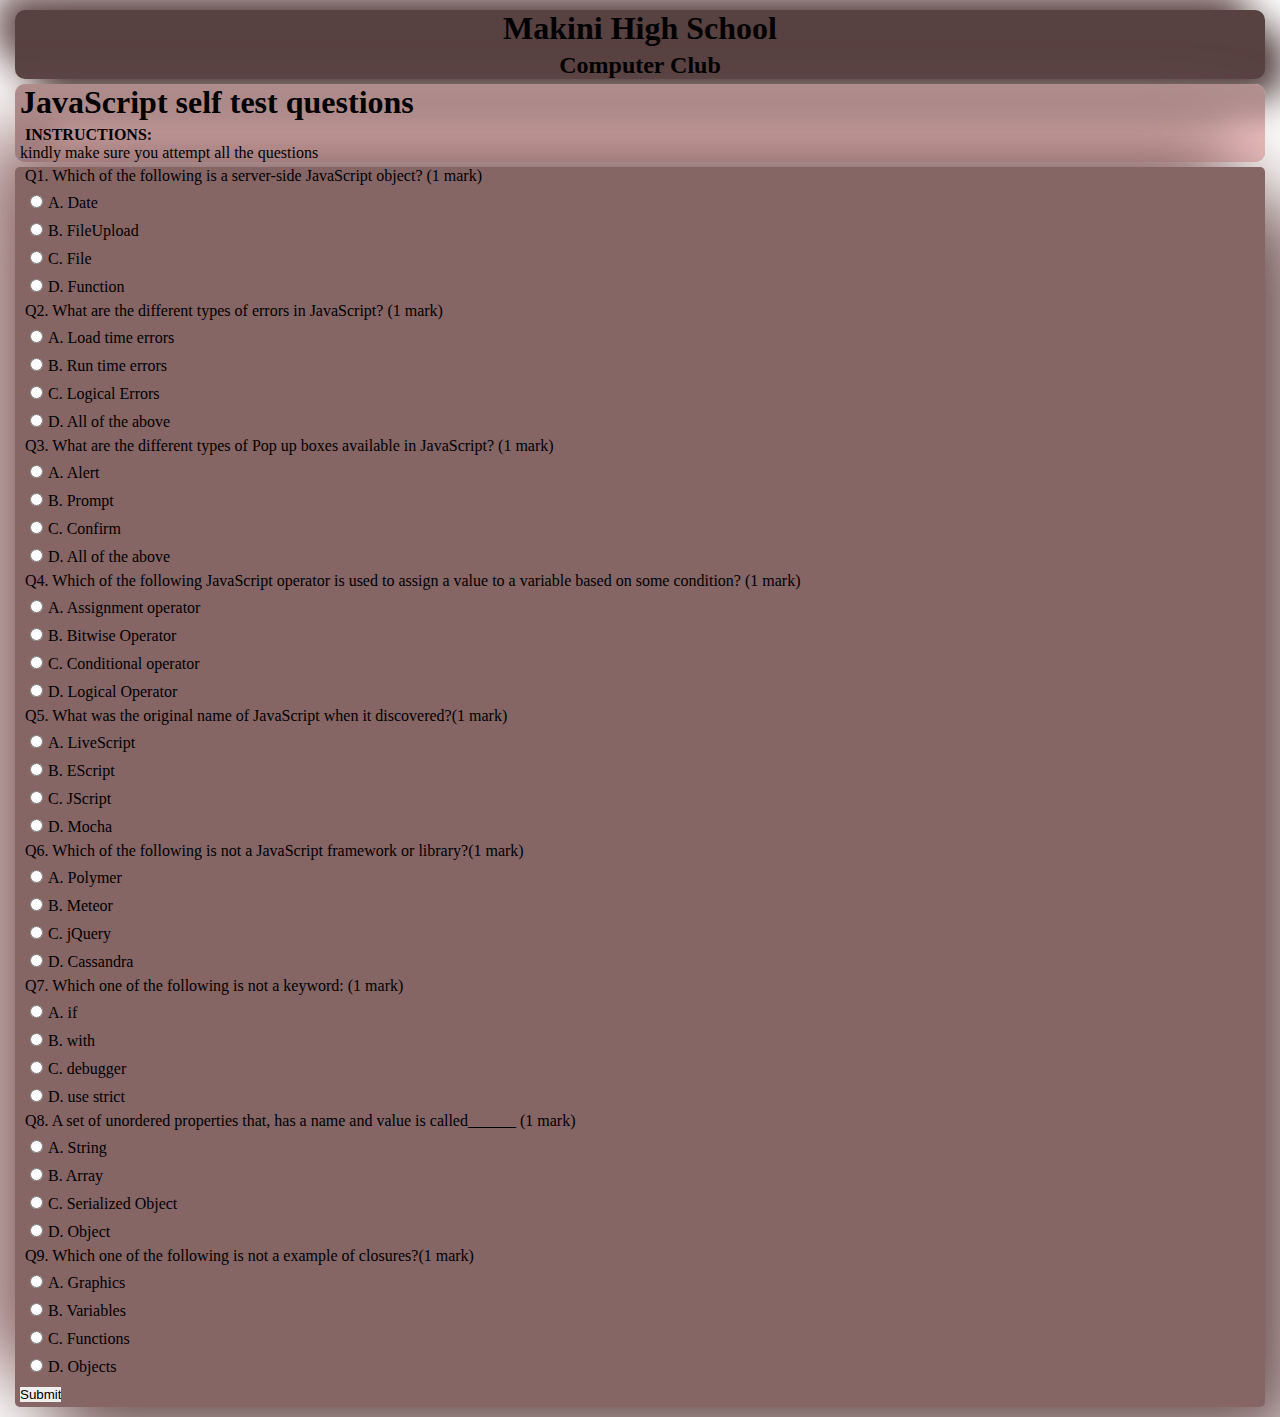
==== Index.html @ e2dfe6f7 "style:improved page display" ====
<!DOCTYPE html>
<html lang="en">
<head>
    <meta charset="UTF-8">
    <meta http-equiv="X-UA-Compatible" content="IE=edge">
    <meta name="viewport" content="width=device-width, initial-scale=1.0">
    <title>Quiz Board</title>
    <link rel="stylesheet" href="index.css">
</head>
<body>
    <div class="header">
        
        <h1>Makini High School</h1>
        <h2> Computer Club</h2>
    </div>
    <div class="java">
        <h1>JavaScript self test questions</h1>
        <p><strong>INSTRUCTIONS:</strong> <br>kindly make sure you attempt all the questions</p>
    </div>
    <form name="quiz" id="quiz">
        <div>
            <p>Q1. Which of the following is a server-side JavaScript object? (1 mark)</p>
            <p><input type="radio" name="question1" value="Date">A. Date</p>
            <p><input type="radio" name="question1" value="FileUpload">B. FileUpload</p>
            <p><input type="radio" name="question1" value="File">C. File</p>
            <p><input type="radio" name="question1" value="Function">D. Function</p>
        </div>
        <div>
            <p>Q2. What are the different types of errors in JavaScript? (1 mark)</p>
            <p><input type="radio" name="question2" value="Load time errors">A. Load time errors</p>
            <p><input type="radio" name="question2" value="Run time errors">B. Run time errors</p>
            <p><input type="radio" name="question2" value="Logical Errors">C. Logical Errors</p>
            <p><input type="radio" name="question2" value="All of the above">D. All of the above</p>
        </div>
        <div>
            <p>Q3. What are the different types of Pop up boxes available in JavaScript? (1 mark)</p>
            <p><input type="radio" name="question3" value="Alert">A. Alert</p>
            <p><input type="radio" name="question3" value="Prompt">B. Prompt</p>
            <p><input type="radio" name="question3" value="Confirm">C. Confirm</p>
            <p><input type="radio" name="question3" value="All of the above">D. All of the above</p>
        </div>
        <div>
            <p>Q4. Which of the following JavaScript operator is used to assign a value to a variable based on some condition? (1 mark)</p>
            <p><input type="radio" name="question4" value="Assignment operator">A. Assignment operator</p>
            <p><input type="radio" name="question4" value="Bitwise Operator">B. Bitwise Operator</p>
            <p><input type="radio" name="question4" value="Conditional operator">C. Conditional operator</p>
            <p><input type="radio" name="question4" value="Logical Operator">D. Logical Operator</p>
        </div>
        <div>
            <p>Q5. What was the original name of JavaScript when it discovered?(1 mark)</p>
            <p><input type="radio" name="question5" value="LiveScript">A. LiveScript</p>
            <p><input type="radio" name="question5" value="EScript">B. EScript</p>
            <p><input type="radio" name="question5" value="JScript">C. JScript</p>
            <p><input type="radio" name="question5" value="Mocha">D. Mocha</p>
        </div>
        <div>
            <p>Q6. Which of the following is not a JavaScript framework or library?(1 mark)</p>
            <p><input type="radio" name="question6" value="Polymer">A. Polymer</p>
            <p><input type="radio" name="question6" value="Meteor">B. Meteor</p>
            <p><input type="radio" name="question6" value="jQuery">C. jQuery</p>
            <p><input type="radio" name="question6" value="Cassandra">D. Cassandra</p>
        </div>
        <div>
            <p>Q7. Which one of the following is not a keyword: (1 mark)</p>
            <p><input type="radio" name="question7" value="if">A. if</p>
            <p><input type="radio" name="question7" value="with">B. with</p>
            <p><input type="radio" name="question7" value="debugger">C. debugger</p>
            <p><input type="radio" name="question7" value="use strict">D. use strict</p>
        </div>
        <div>
            <p>Q8. A set of unordered properties that, has a name and value is called______ (1 mark)</p>
            <p><input type="radio" name="question8" value="String">A. String</p>
            <p><input type="radio" name="question8" value="Array">B. Array</p>
            <p><input type="radio" name="question8" value="Serialized Object">C. Serialized Object</p>            </p>
            <p><input type="radio" name="question8" value="Object">D. Object</p>
        </div>
        <div>
            <p>Q9. Which one of the following is not a example of closures?(1 mark)</p>
            <p><input type="radio" name="question9" value="Graphics">A. Graphics</p>
            <p><input type="radio" name="question9" value="Variables">B. Variables</p>
            <p><input type="radio" name="question9" value="Functions">C. Functions</p>
            <p><input type="radio" name="question9" value="Objects">D. Objects</p>
        </div>
        <input type="button" value="Submit" onclick="check()">
    </form>
    <p id="result"></p>
    <script src="index.js"></script>
</body>
</html>
---- index.css ----
*{
   
    margin: 0; padding: 0;
    box-sizing: border-box;
    outline: none; border: none;
    text-decoration: none;
    margin: 5px;
    
}
.header{
border-radius: 10px;
background: #584141;
box-shadow:  19px 19px 38px #4b3737,
             -19px -19px 38px #654b4b;
             text-align: center;
}
#quiz{
    border-radius: 5px;
background: #866565;
box-shadow:  37px 37px 74px #725656,
             -37px -37px 74px #9a7474;
}
.java{
    border-radius: 10px;
background: #d1a9a9;
box-shadow: inset 37px 37px 23px #b29090,
            inset -37px -37px 23px #f0c2c2;
}
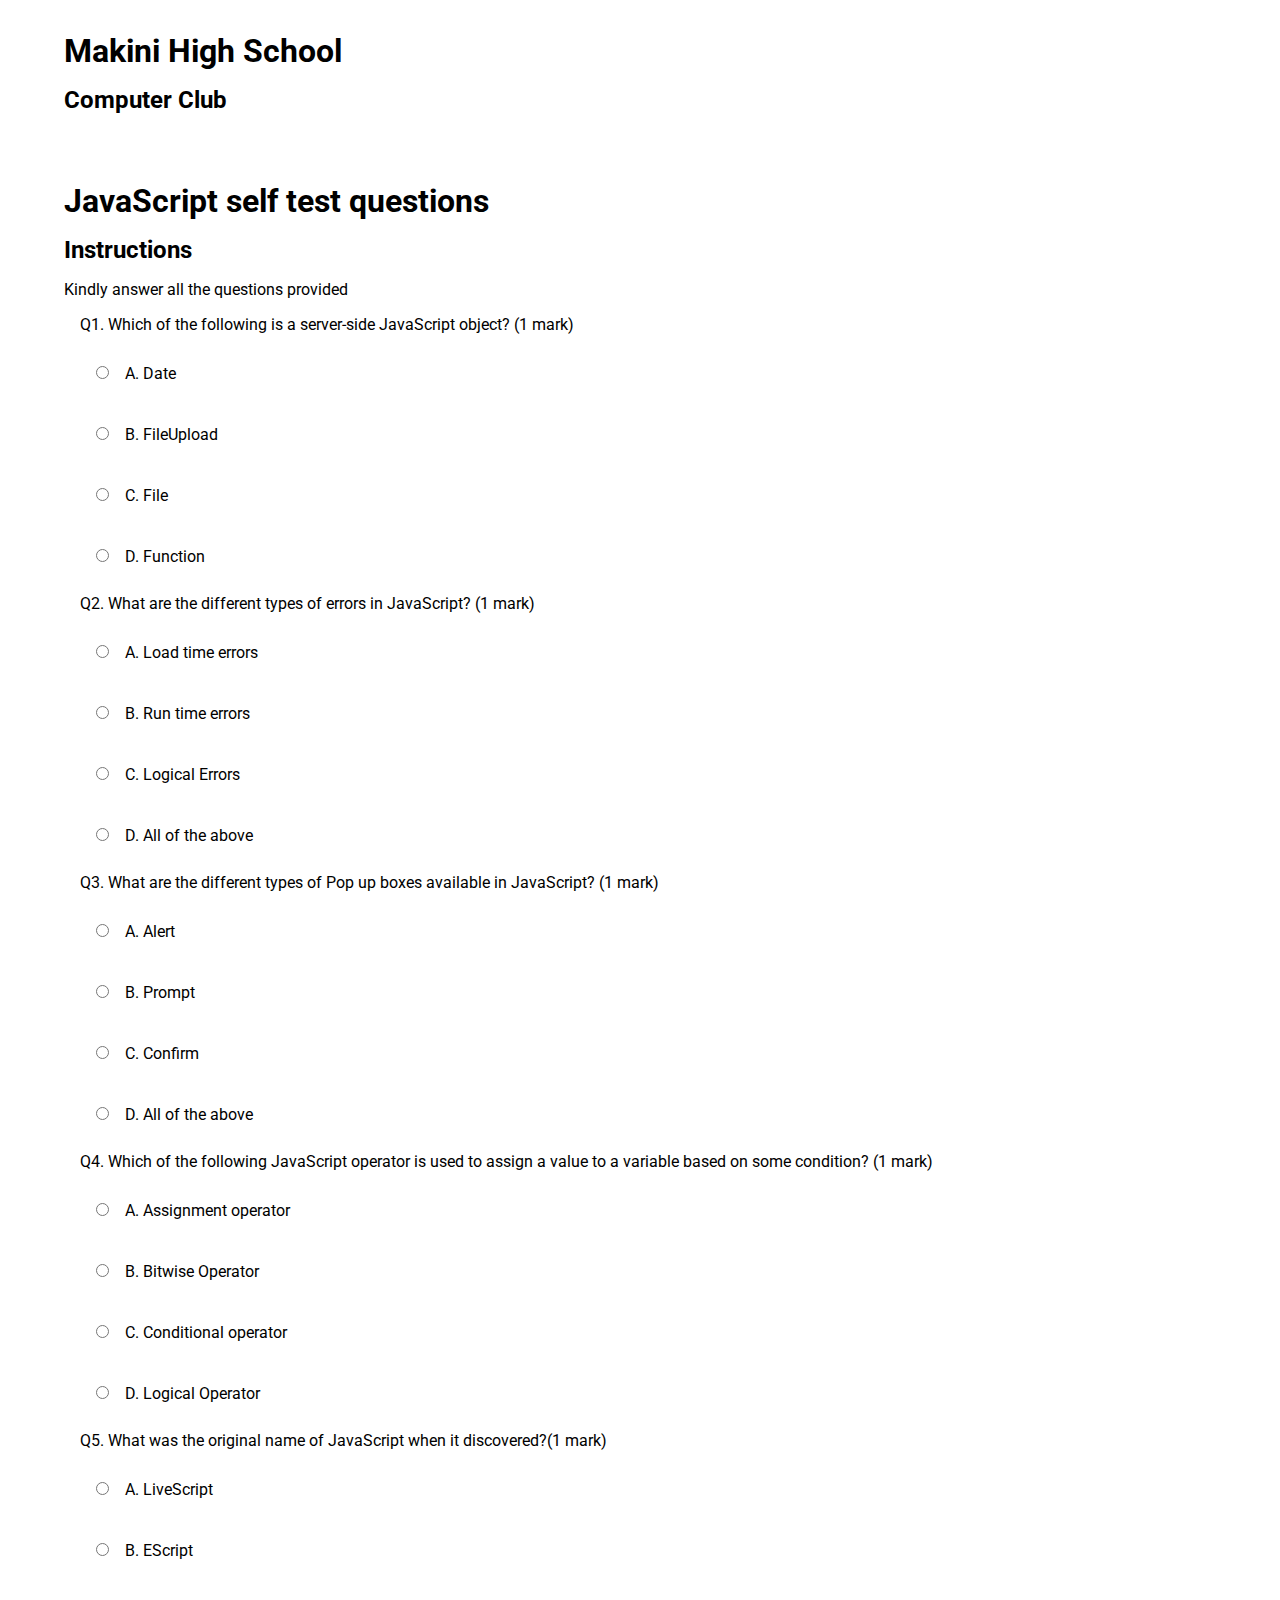
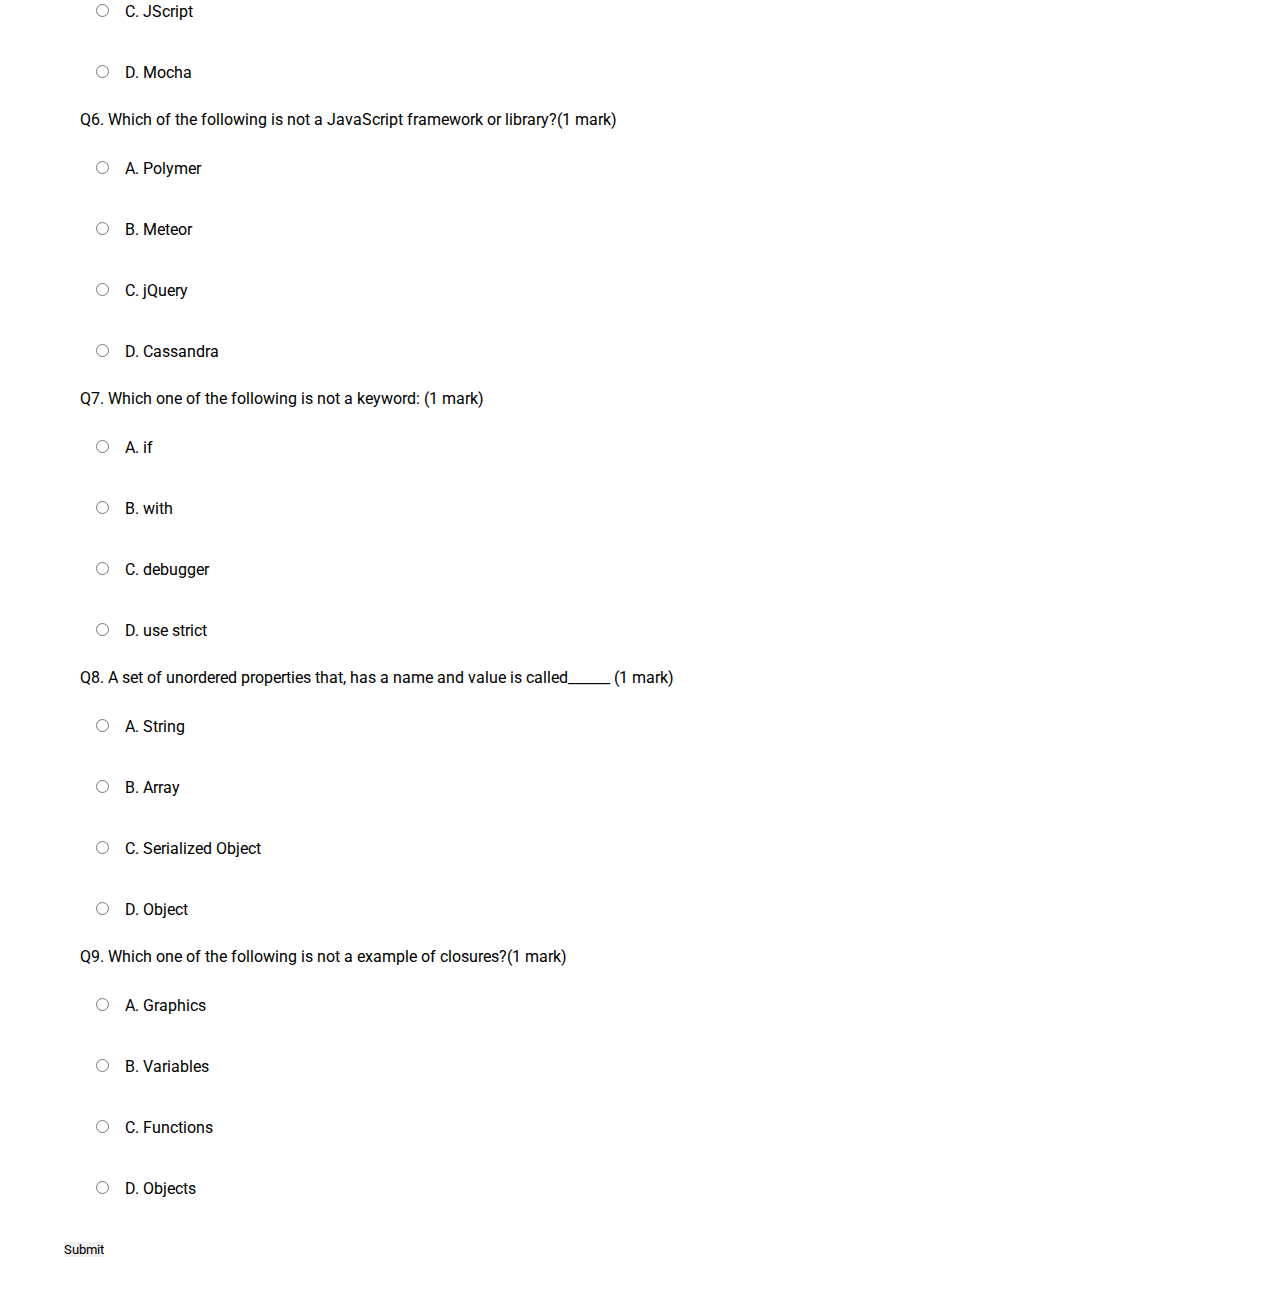
==== commit da6f07c1: "fix:assets folder added" ====
--- a/Index.html
+++ b/Index.html
@@ -14,8 +14,11 @@
         <h2> Computer Club</h2>
     </div>
     <div class="java">
+        <img src="" alt="">
         <h1>JavaScript self test questions</h1>
-        <p><strong>INSTRUCTIONS:</strong> <br>kindly make sure you attempt all the questions</p>
+        <h2>Instructions</h2>
+        <p>Kindly answer all the questions provided</p>
+
     </div>
     <form name="quiz" id="quiz">
         <div>
--- a/index.css
+++ b/index.css
@@ -1,29 +1,15 @@
-
+@import url('https://fonts.googleapis.com/css2?family=Roboto:ital,wght@0,100;0,300;0,500;1,300&display=swap');  
 *{
    
-    margin: 0; padding: 0;
+    margin: 0; 
+    padding: 0;
     box-sizing: border-box;
     outline: none; border: none;
     text-decoration: none;
     margin: 5px;
+    font-family: 'Roboto', sans-serif;
+    margin: 1rem;
+    scroll-behavior: smooth;
     
-}
-.header{
-border-radius: 10px;
-background: #584141;
-box-shadow:  19px 19px 38px #4b3737,
-             -19px -19px 38px #654b4b;
-             text-align: center;
-}
-#quiz{
-    border-radius: 5px;
-background: #866565;
-box-shadow:  37px 37px 74px #725656,
-             -37px -37px 74px #9a7474;
-}
-.java{
-    border-radius: 10px;
-background: #d1a9a9;
-box-shadow: inset 37px 37px 23px #b29090,
-            inset -37px -37px 23px #f0c2c2;
+    
 }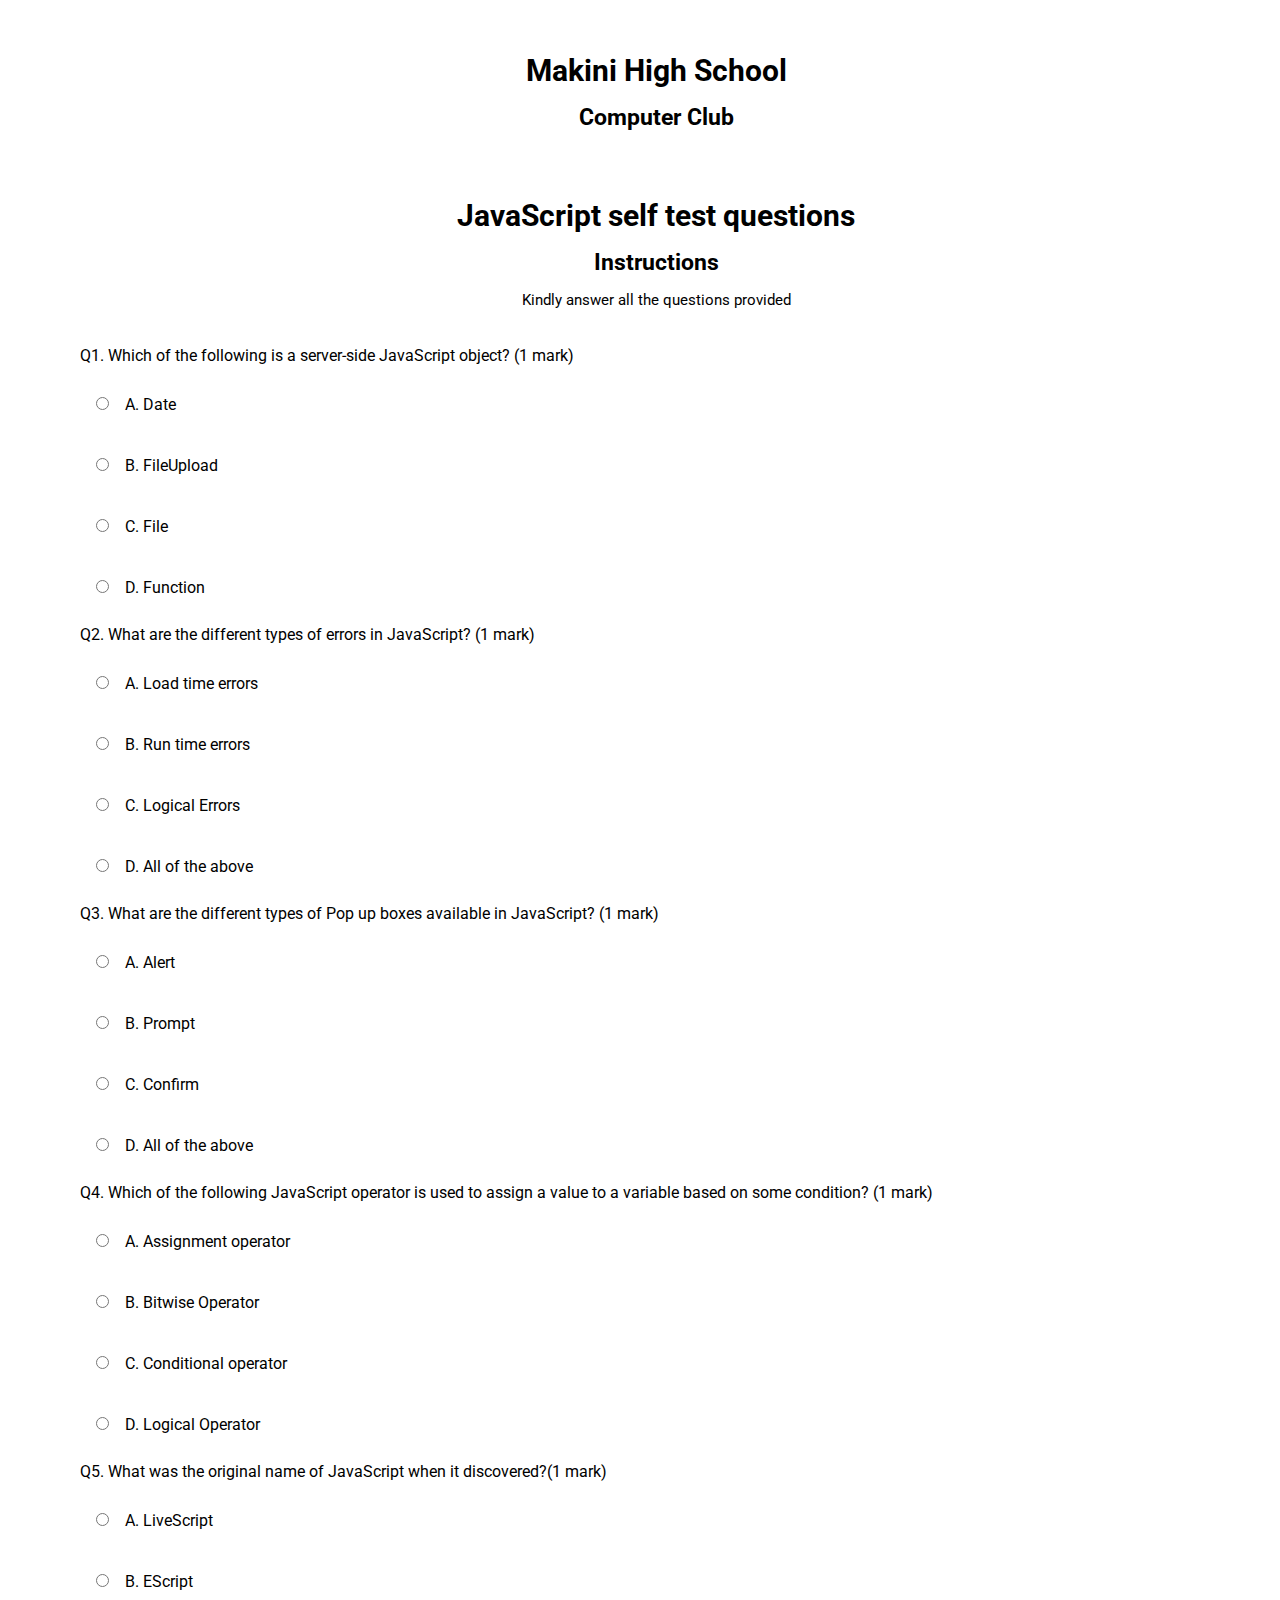
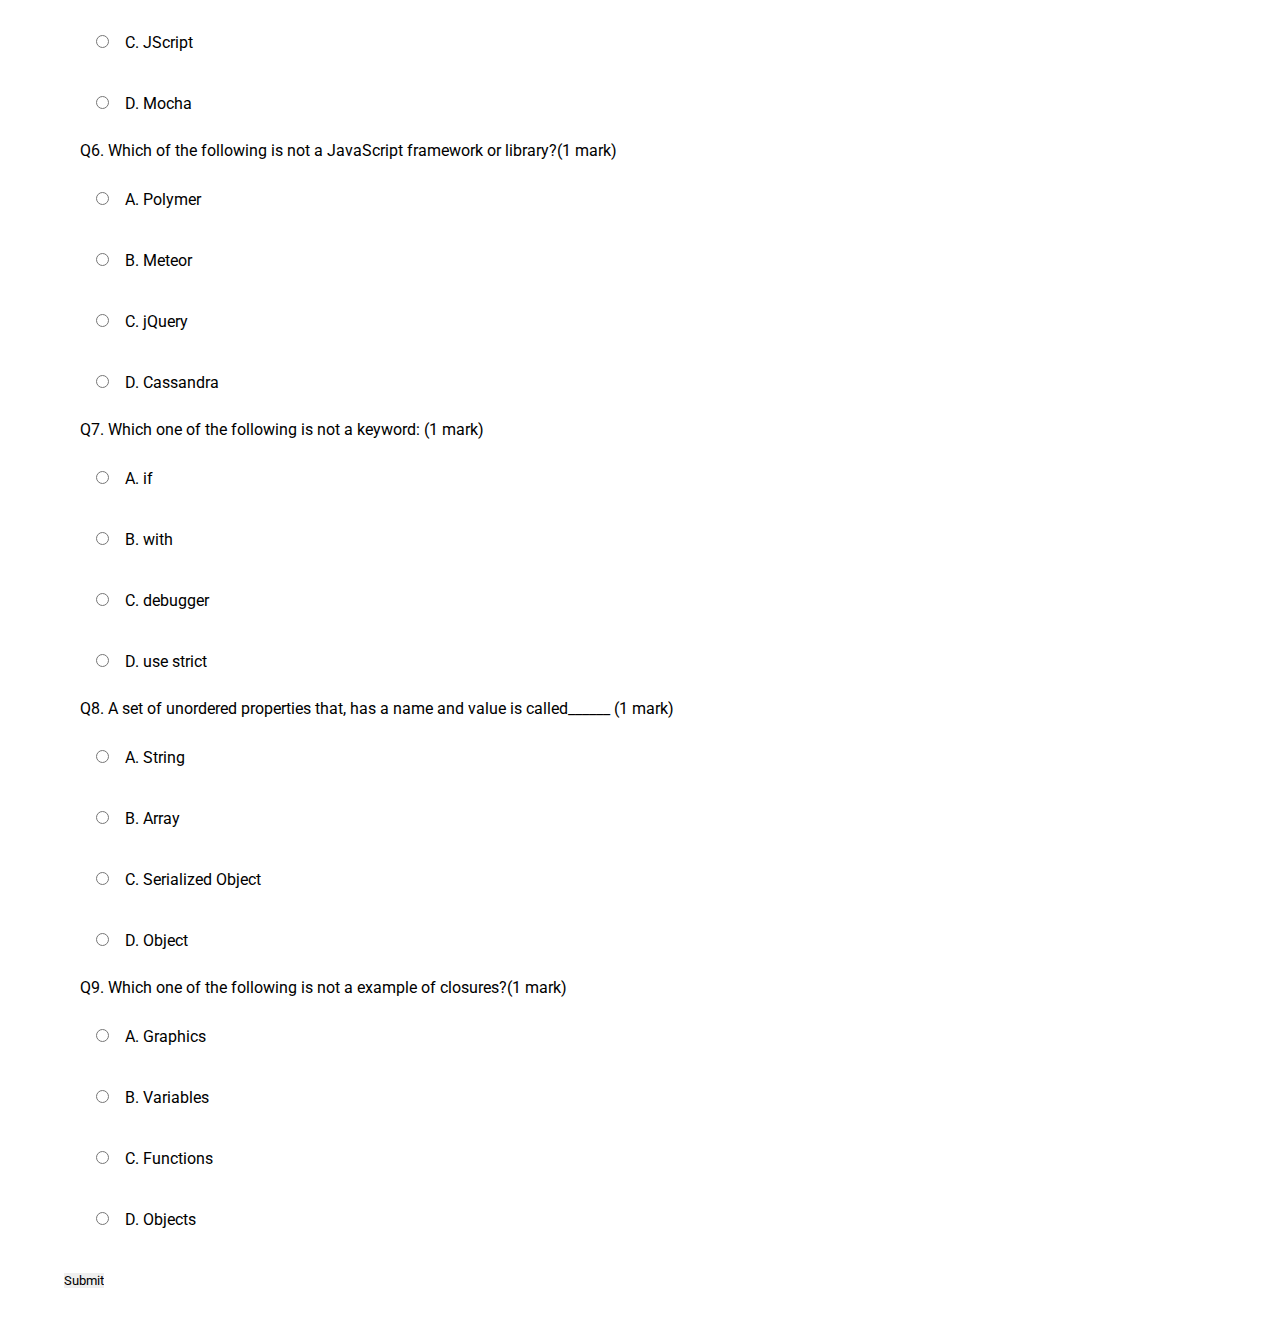
==== commit 080870c7: "style:styling background" ====
--- a/Index.html
+++ b/Index.html
@@ -12,14 +12,15 @@
         
         <h1>Makini High School</h1>
         <h2> Computer Club</h2>
-    </div>
+    
     <div class="java">
-        <img src="" alt="">
+        <img class="watermarked" src="./assets/js" alt="">
         <h1>JavaScript self test questions</h1>
         <h2>Instructions</h2>
         <p>Kindly answer all the questions provided</p>
 
     </div>
+</div>
     <form name="quiz" id="quiz">
         <div>
             <p>Q1. Which of the following is a server-side JavaScript object? (1 mark)</p>
--- a/index.css
+++ b/index.css
@@ -11,5 +11,21 @@
     margin: 1rem;
     scroll-behavior: smooth;
     
+   ;
     
-}+    
+   
+   
+    
+}
+body{
+   
+.header{
+    text-align: center;
+    width: 100%;
+    font-size: 15px;
+    padding: 5px;
+
+}
+#quiz{
+ 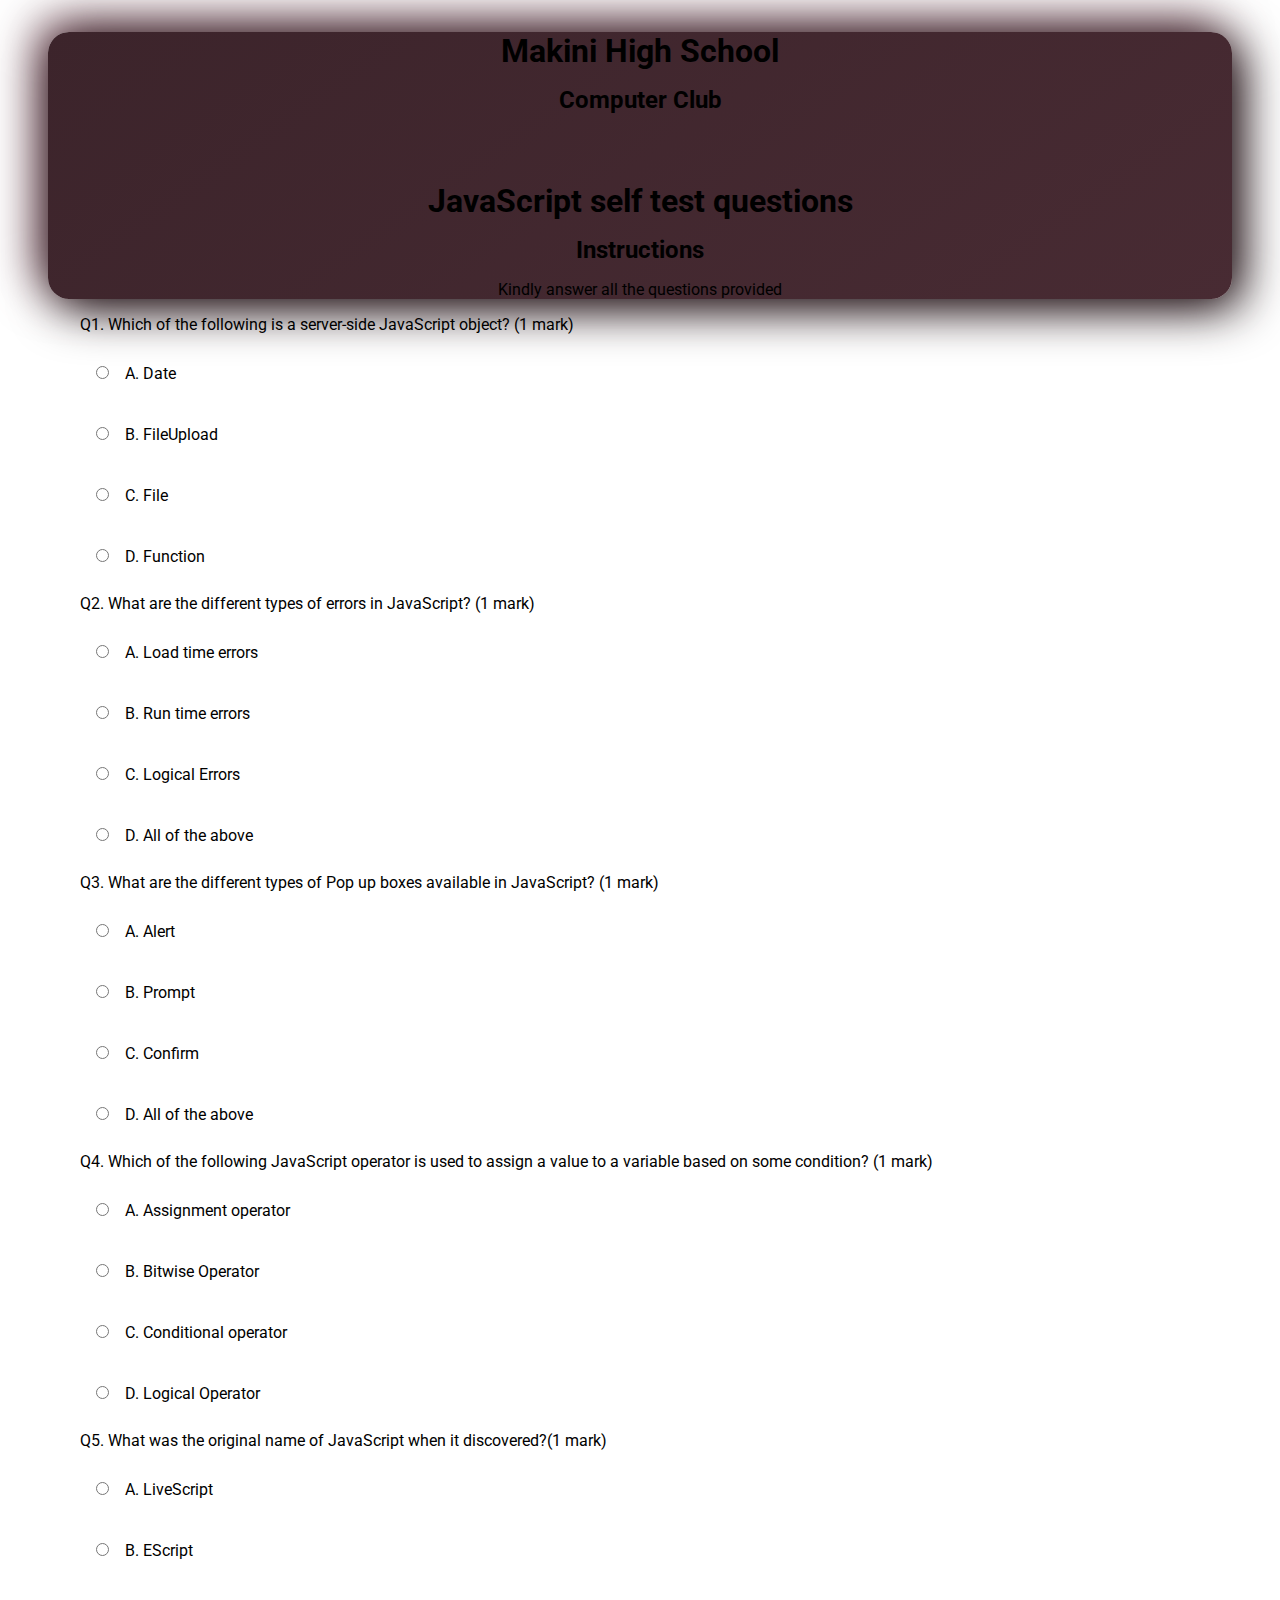
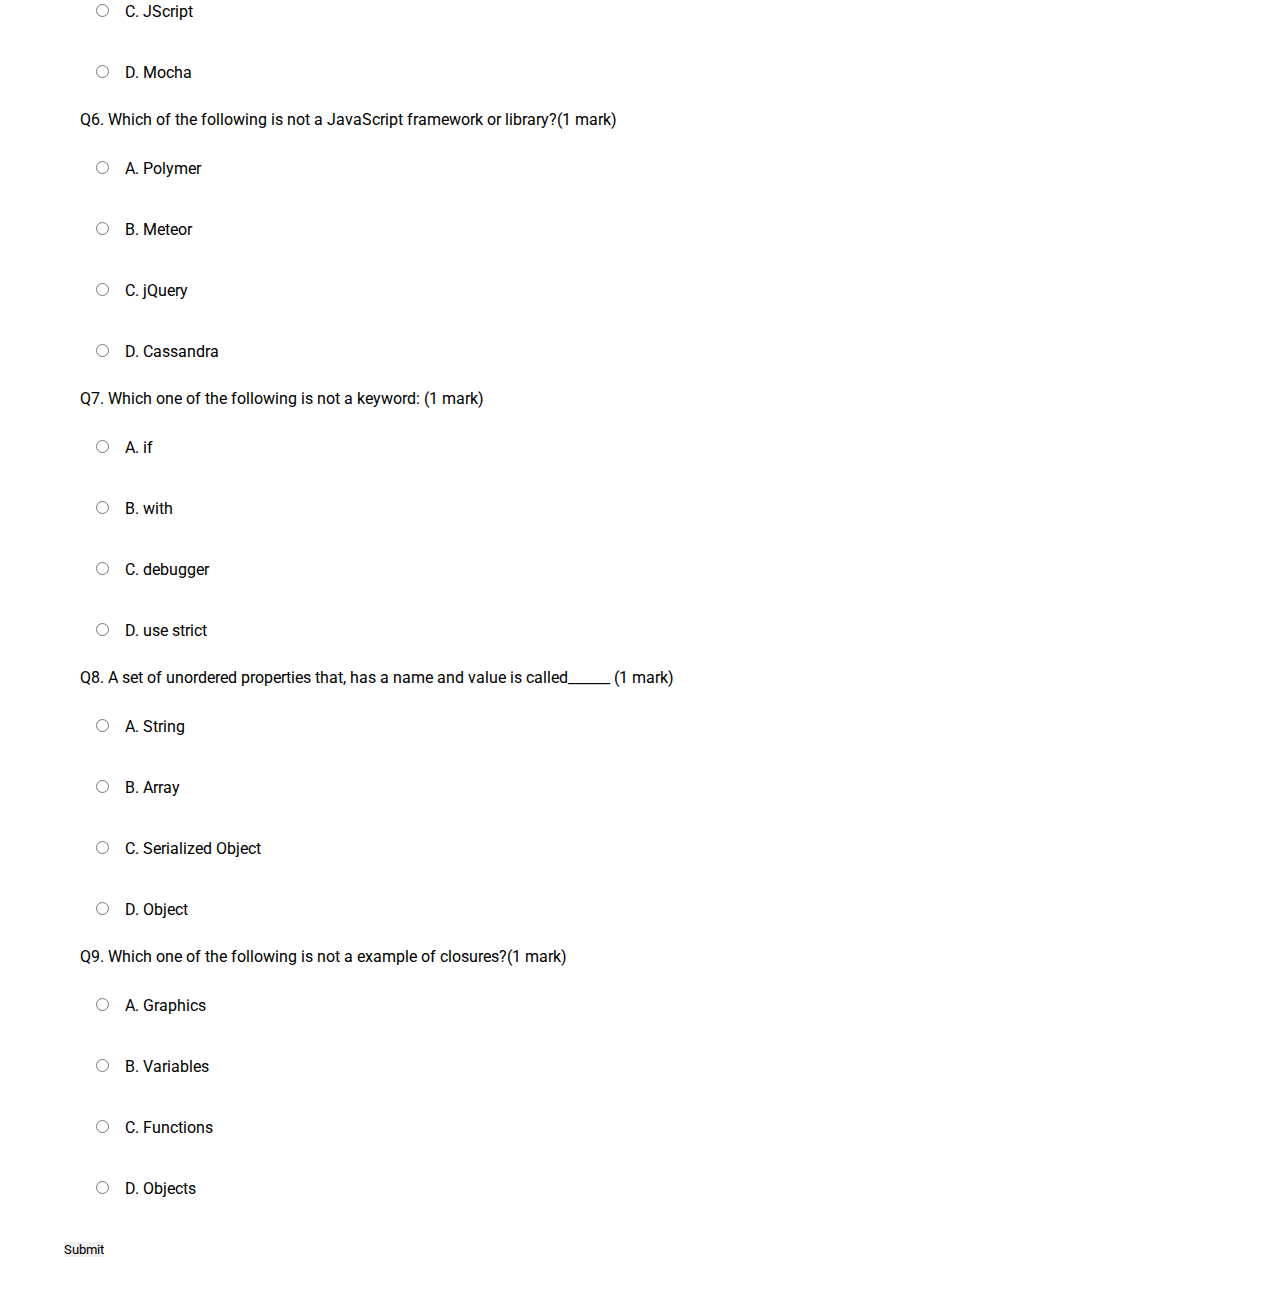
==== commit 01c03d80: "style:improved background color" ====
--- a/Index.html
+++ b/Index.html
@@ -85,7 +85,7 @@
             <p><input type="radio" name="question9" value="Functions">C. Functions</p>
             <p><input type="radio" name="question9" value="Objects">D. Objects</p>
         </div>
-        <input type="button" value="Submit" onclick="check()">
+        <input class="btn" type="button" value="Submit" onclick="check()">
     </form>
     <p id="result"></p>
     <script src="index.js"></script>
--- a/index.css
+++ b/index.css
@@ -11,21 +11,20 @@
     margin: 1rem;
     scroll-behavior: smooth;
     
-   ;
+    
+}
+.header{
+    text-align: center;
+    border-radius: 21px;
+background: linear-gradient(145deg, #3c242b, #482b33);
+box-shadow:  10px 10px 48px #1b1013,
+             -10px -10px 48px #6b404d;
+}
+
     
     
    
    
     
 }
-body{
-   
-.header{
-    text-align: center;
-    width: 100%;
-    font-size: 15px;
-    padding: 5px;
 
-}
-#quiz{
- 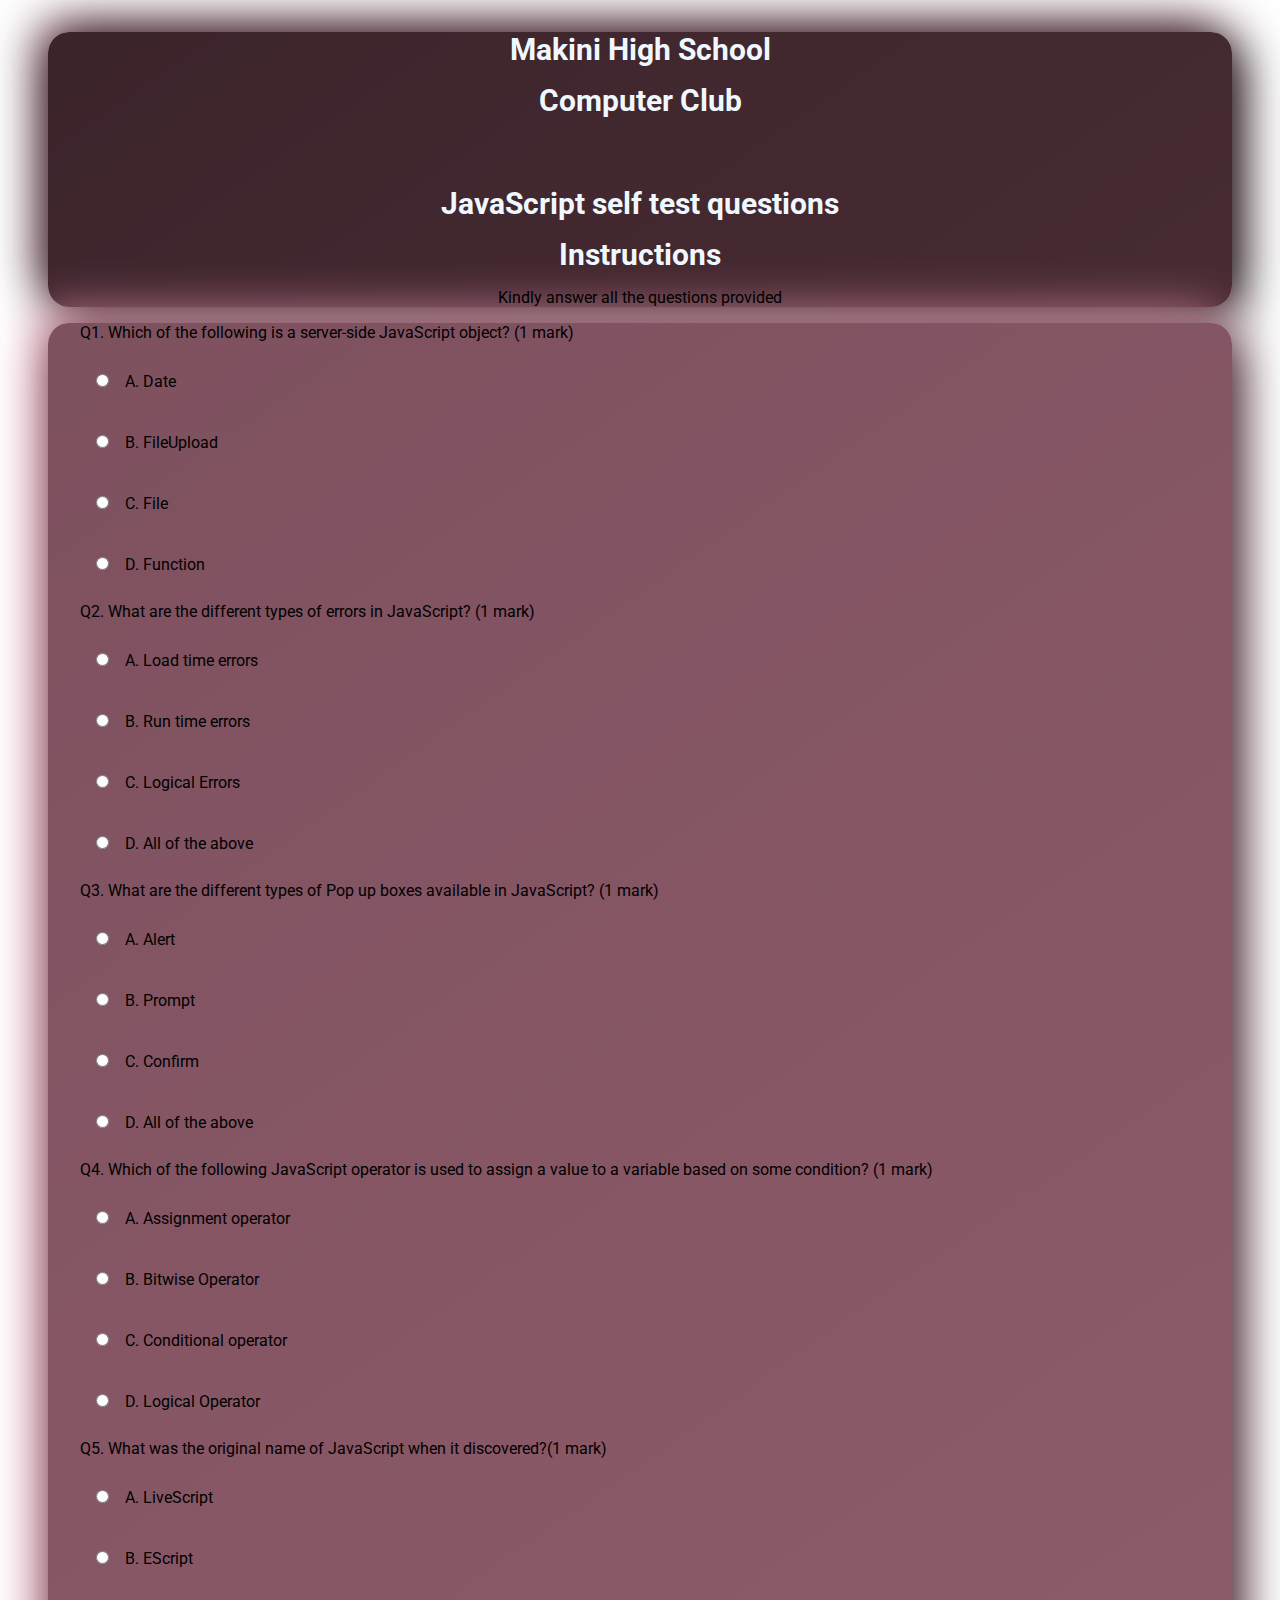
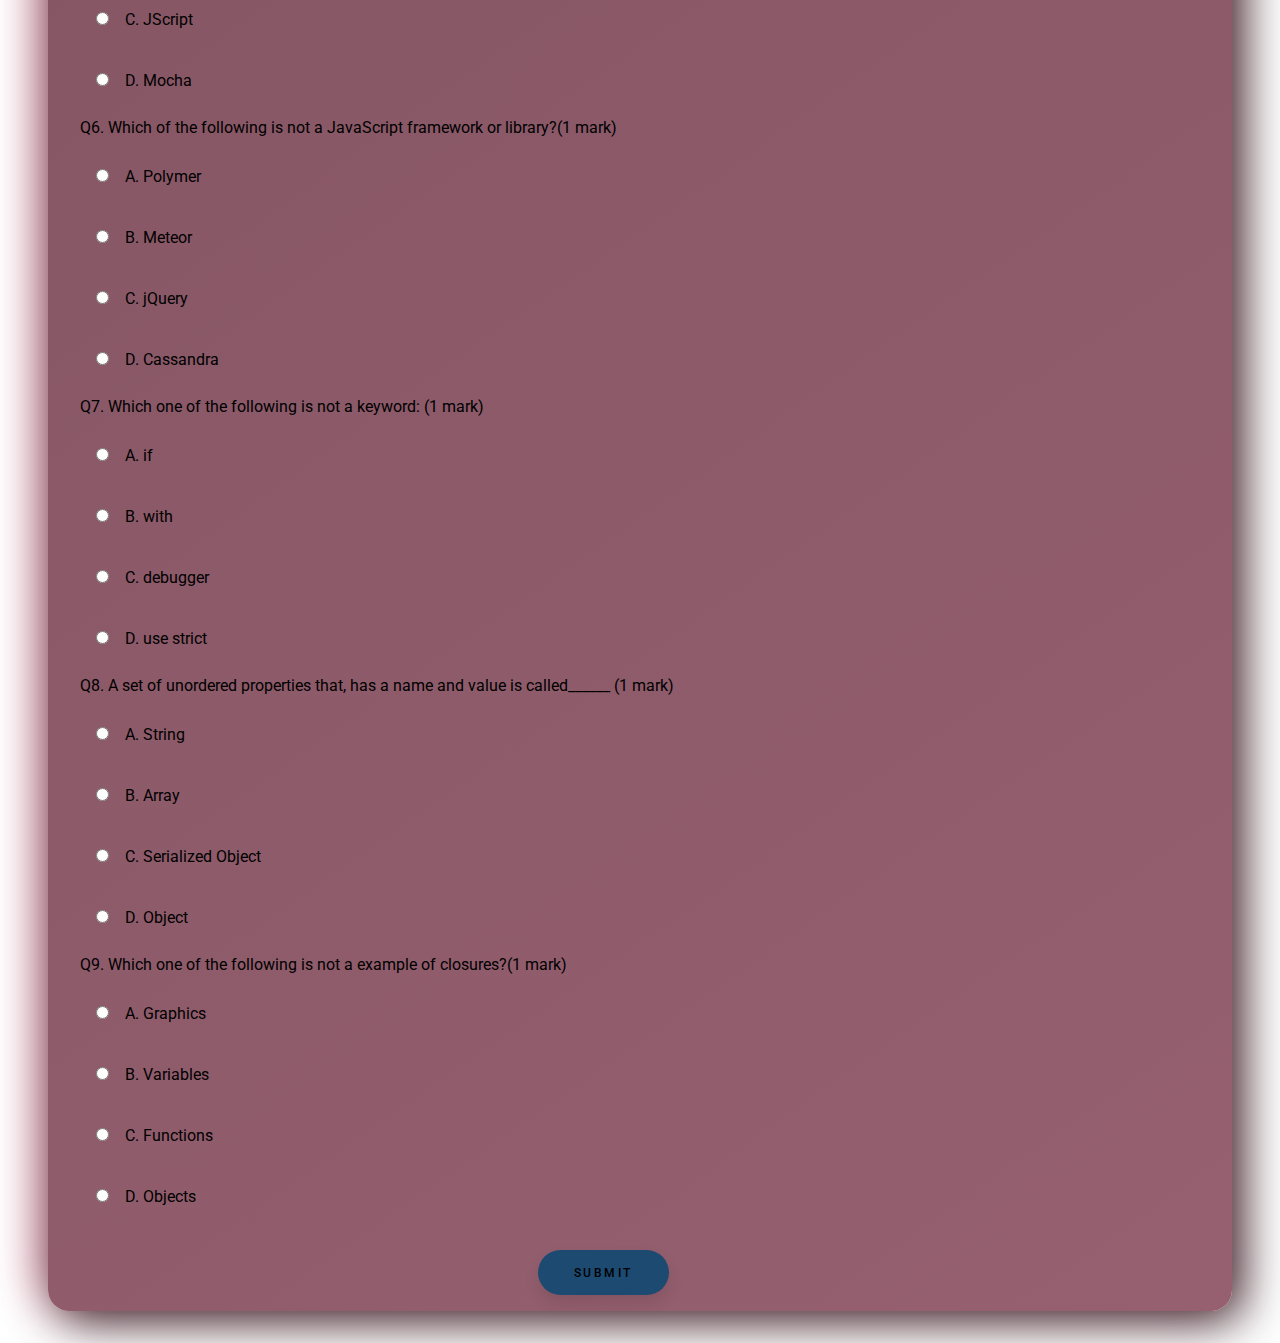
==== commit 32654433: "style:styling submit button" ====
--- a/Index.html
+++ b/Index.html
@@ -85,9 +85,10 @@
             <p><input type="radio" name="question9" value="Functions">C. Functions</p>
             <p><input type="radio" name="question9" value="Objects">D. Objects</p>
         </div>
-        <input class="btn" type="button" value="Submit" onclick="check()">
+        <input type="button" value="Submit" id="button" onclick="check()">
     </form>
-    <p id="result"></p>
+    <p id="results"></p>
     <script src="index.js"></script>
 </body>
+
 </html>--- a/index.css
+++ b/index.css
@@ -13,6 +13,10 @@
     
     
 }
+.header h1,h2{
+    color: aliceblue;
+    font-size: 30px;
+}
 .header{
     text-align: center;
     border-radius: 21px;
@@ -20,11 +24,43 @@
 box-shadow:  10px 10px 48px #1b1013,
              -10px -10px 48px #6b404d;
 }
-
+#quiz{
+    border-radius: 21px;
+background: linear-gradient(145deg, #7e515f, #966070);
+box-shadow:  10px 10px 48px #38242a,
+             -10px -10px 48px #e090a8;
+}
+#button {
+    padding: 1.3em 3em;
+    font-size: 12px;
+    text-transform: uppercase;
+    letter-spacing: 2.5px;
+    font-weight: 500;
+    color: #000;
+    background-color: rgb(28, 74, 112);
+    border: none;
+    border-radius: 45px;
+    -webkit-box-shadow: 0px 8px 15px rgba(0, 0, 0, 0.1);
+            box-shadow: 0px 8px 15px rgba(0, 0, 0, 0.1);
+    -webkit-transition: all 0.3s ease 0s;
+    transition: all 0.3s ease 0s;
+    cursor: pointer;
+    outline: none;
+    position: relative;
+    left: 40%;
+   }
+   #button:hover {
+    background-color: #2EE59D;
+    -webkit-box-shadow: 0px 15px 20px rgba(46, 229, 157, 0.4);
+            box-shadow: 0px 15px 20px rgba(46, 229, 157, 0.4);
+    color: #fff;
+    -webkit-transform: translateY(-7px);
+        -ms-transform: translateY(-7px);
+            transform: translateY(-7px);
+   }
     
     
    
    
     
-}
 
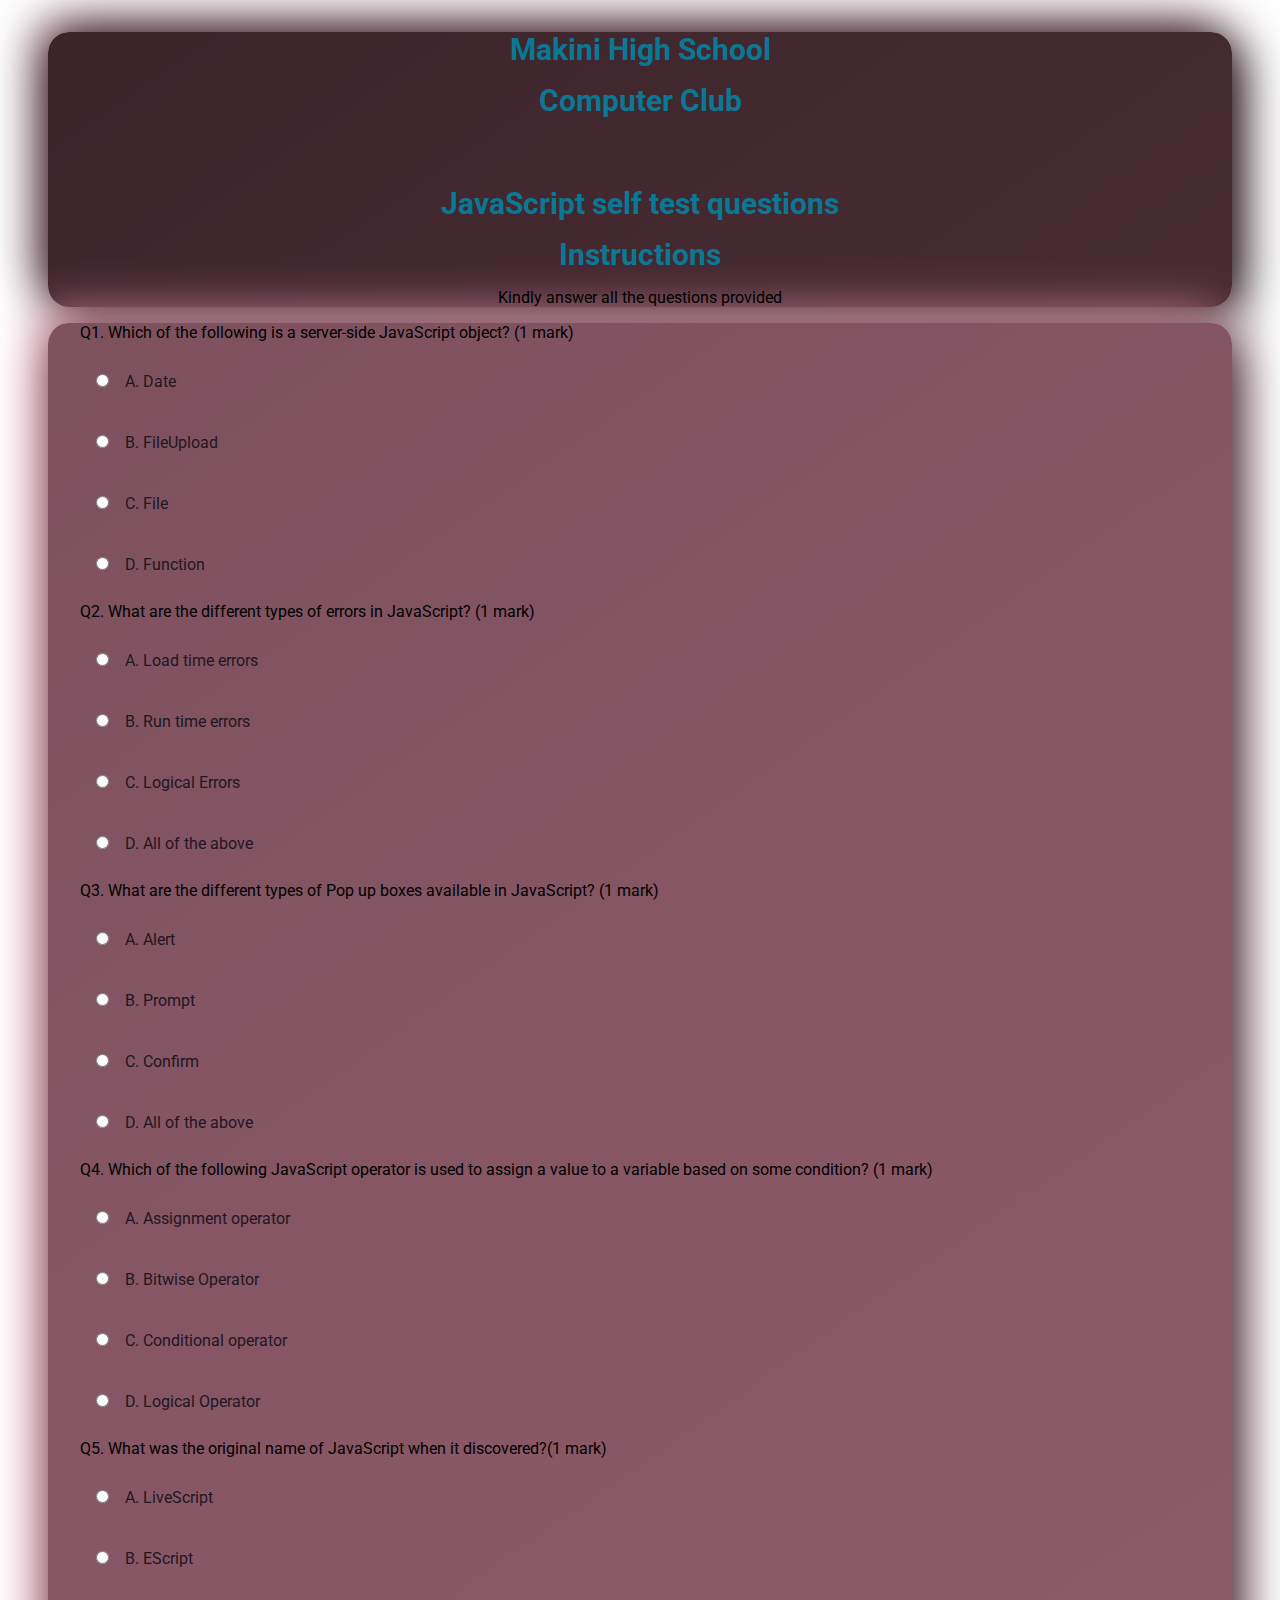
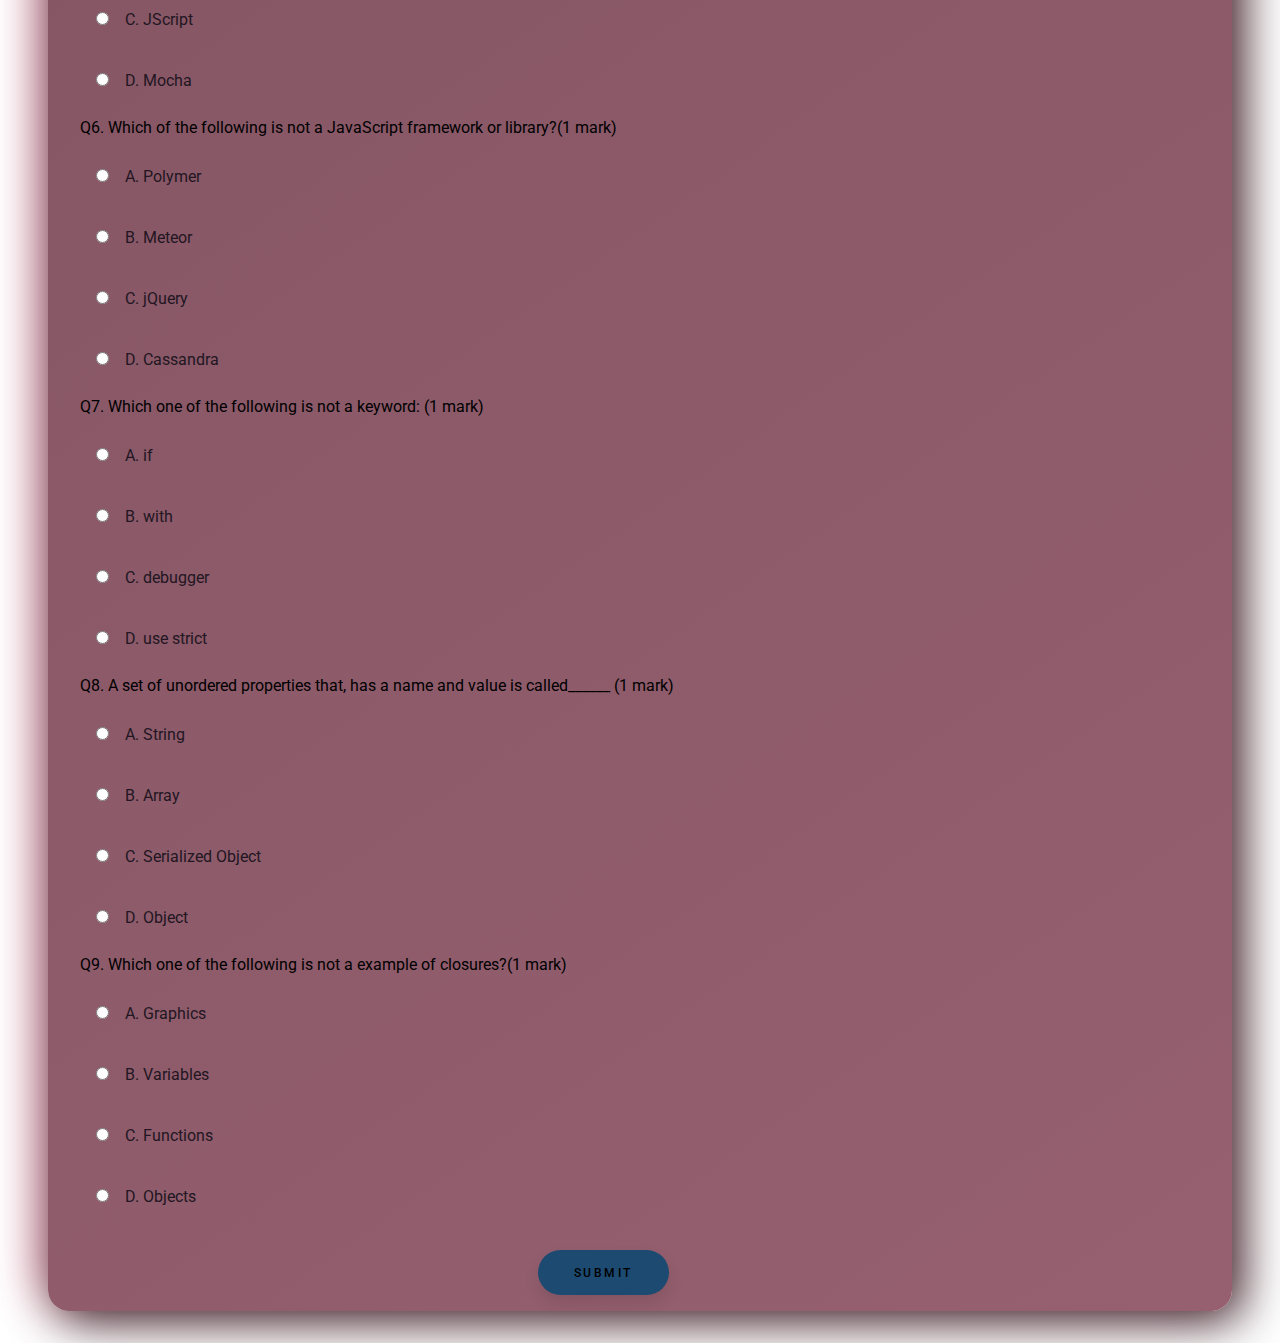
==== commit 564db7ad: "style:styling font color" ====
--- a/Index.html
+++ b/Index.html
@@ -23,8 +23,8 @@
 </div>
     <form name="quiz" id="quiz">
         <div>
-            <p>Q1. Which of the following is a server-side JavaScript object? (1 mark)</p>
-            <p><input type="radio" name="question1" value="Date">A. Date</p>
+            <p class="testing">Q1. Which of the following is a server-side JavaScript object? (1 mark)</p>
+            <p><input type="radio" name="question1" value="Date" id="testing">A. Date</p>
             <p><input type="radio" name="question1" value="FileUpload">B. FileUpload</p>
             <p><input type="radio" name="question1" value="File">C. File</p>
             <p><input type="radio" name="question1" value="Function">D. Function</p>
--- a/index.css
+++ b/index.css
@@ -14,7 +14,7 @@
     
 }
 .header h1,h2{
-    color: aliceblue;
+    color: #0a7894;
     font-size: 30px;
 }
 .header{
@@ -26,6 +26,7 @@
 }
 #quiz{
     border-radius: 21px;
+
 background: linear-gradient(145deg, #7e515f, #966070);
 box-shadow:  10px 10px 48px #38242a,
              -10px -10px 48px #e090a8;
@@ -58,6 +59,12 @@
         -ms-transform: translateY(-7px);
             transform: translateY(-7px);
    }
+   #quiz p:first-child{
+       color: #000000;
+   }
+   #quiz p{
+       color: #221622;
+   }
     
     
    
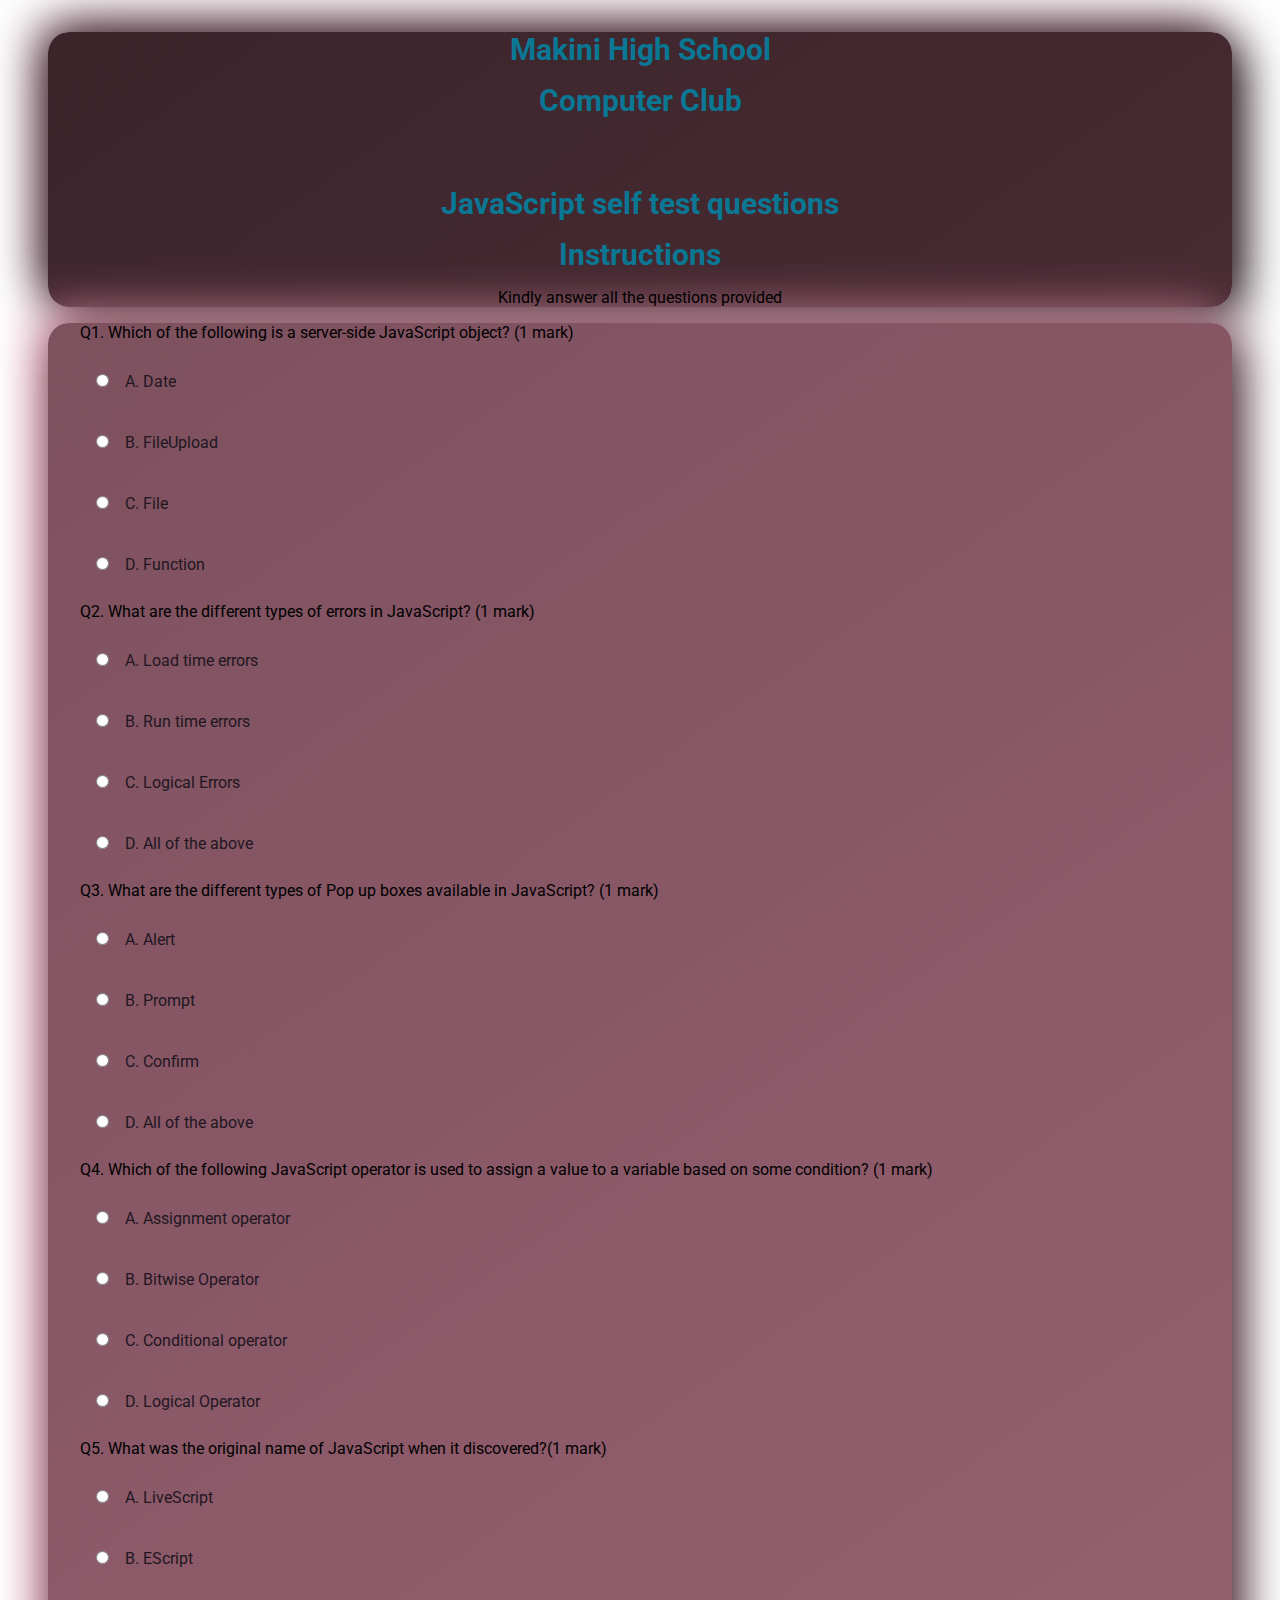
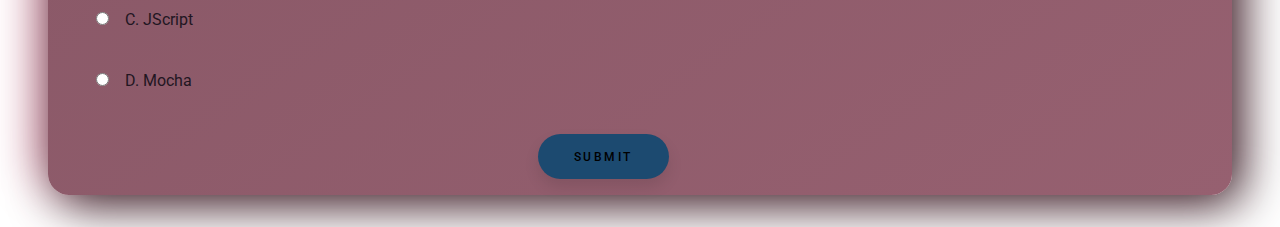
==== commit 31709c18: "feat:quiz.html" ====
--- a/Index.html
+++ b/Index.html
@@ -57,7 +57,7 @@
             <p><input type="radio" name="question5" value="JScript">C. JScript</p>
             <p><input type="radio" name="question5" value="Mocha">D. Mocha</p>
         </div>
-        <div>
+        <!--<div>
             <p>Q6. Which of the following is not a JavaScript framework or library?(1 mark)</p>
             <p><input type="radio" name="question6" value="Polymer">A. Polymer</p>
             <p><input type="radio" name="question6" value="Meteor">B. Meteor</p>
@@ -84,7 +84,7 @@
             <p><input type="radio" name="question9" value="Variables">B. Variables</p>
             <p><input type="radio" name="question9" value="Functions">C. Functions</p>
             <p><input type="radio" name="question9" value="Objects">D. Objects</p>
-        </div>
+        </div>-->
         <input type="button" value="Submit" id="button" onclick="check()">
     </form>
     <p id="results"></p>
--- a/index.css
+++ b/index.css
@@ -10,7 +10,7 @@
     font-family: 'Roboto', sans-serif;
     margin: 1rem;
     scroll-behavior: smooth;
-    
+
     
 }
 .header h1,h2{
@@ -65,6 +65,24 @@
    #quiz p{
        color: #221622;
    }
+
+.container{
+    justify-content: center;
+    background-color: oldlace;
+}
+
+
+.student-name{
+    width: 50%;
+    margin-left: 250px;
+}
+#no-name {
+    display: none;
+    margin-top: 2%;
+}
+#no-name span {
+    color: #4286f4;
+}
     
     
    
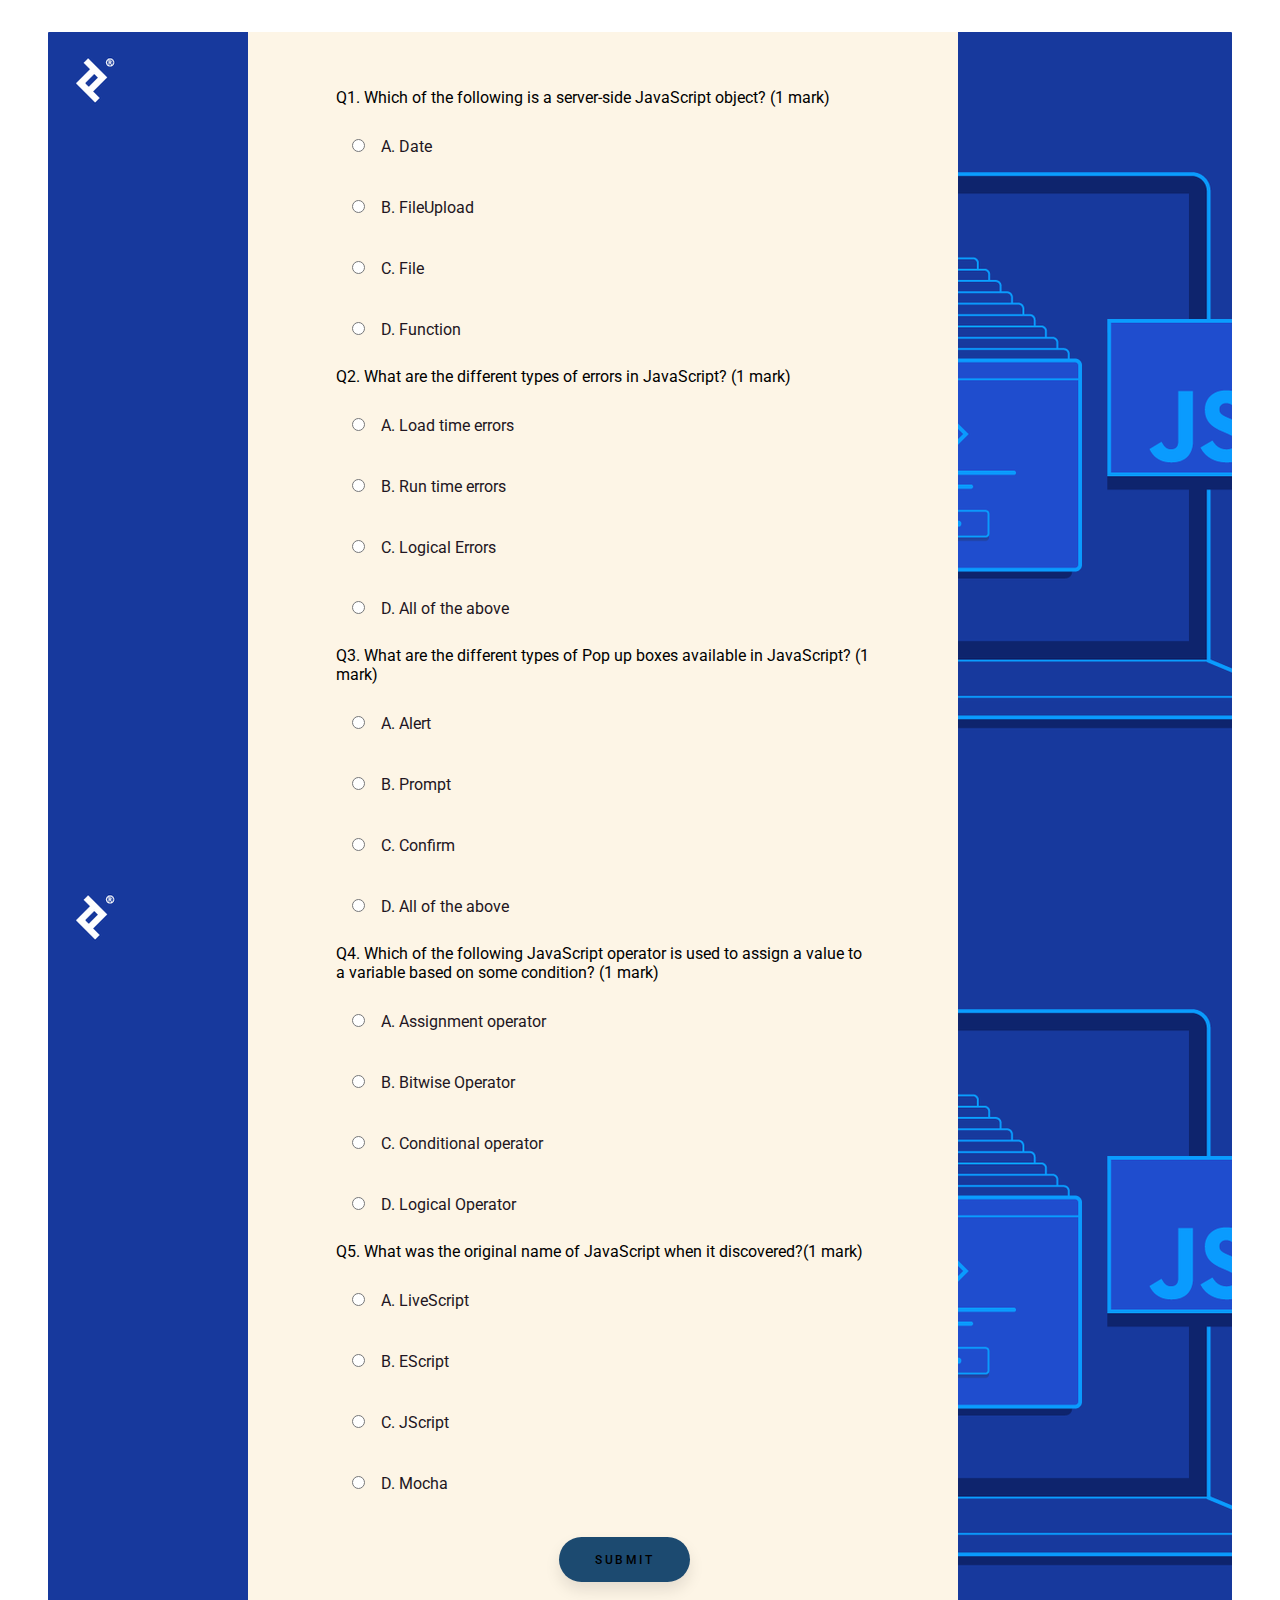
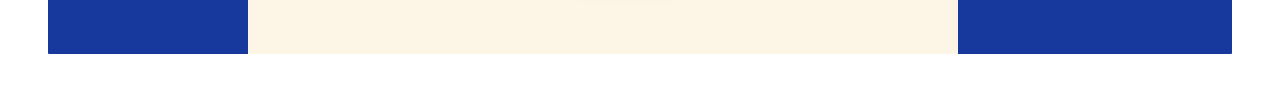
==== commit 3c106448: "docs:assets added" ====
--- a/Index.html
+++ b/Index.html
@@ -8,19 +8,11 @@
     <link rel="stylesheet" href="index.css">
 </head>
 <body>
-    <div class="header">
-        
-        <h1>Makini High School</h1>
-        <h2> Computer Club</h2>
-    
-    <div class="java">
-        <img class="watermarked" src="./assets/js" alt="">
-        <h1>JavaScript self test questions</h1>
-        <h2>Instructions</h2>
-        <p>Kindly answer all the questions provided</p>
-
-    </div>
+  
+   
 </div>
+<div class="bigcontainer">
+<div class="container">
     <form name="quiz" id="quiz">
         <div>
             <p class="testing">Q1. Which of the following is a server-side JavaScript object? (1 mark)</p>
@@ -87,6 +79,8 @@
         </div>-->
         <input type="button" value="Submit" id="button" onclick="check()">
     </form>
+</div>
+</div>
     <p id="results"></p>
     <script src="index.js"></script>
 </body>
--- a/index.css
+++ b/index.css
@@ -14,23 +14,16 @@
     
 }
 .header h1,h2{
-    color: #0a7894;
+    color: black;
     font-size: 30px;
 }
 .header{
     text-align: center;
     border-radius: 21px;
-background: linear-gradient(145deg, #3c242b, #482b33);
-box-shadow:  10px 10px 48px #1b1013,
-             -10px -10px 48px #6b404d;
+    background-color: #134c85;
+
 }
-#quiz{
-    border-radius: 21px;
 
-background: linear-gradient(145deg, #7e515f, #966070);
-box-shadow:  10px 10px 48px #38242a,
-             -10px -10px 48px #e090a8;
-}
 #button {
     padding: 1.3em 3em;
     font-size: 12px;
@@ -83,9 +76,18 @@
 #no-name span {
     color: #4286f4;
 }
+.container{
+    padding: 40px;
+    width: 60%;
+    margin-left: 200px;
+    border-radius: 3px solid blue;
+}
+.bigcontainer{
+    background-image: url(./assets/js2.webp);
+    border: 20px;
+    border-radius: 1px;
     
-    
-   
-   
-    
-
+}
+.java h1{
+    text-align: center;
+}